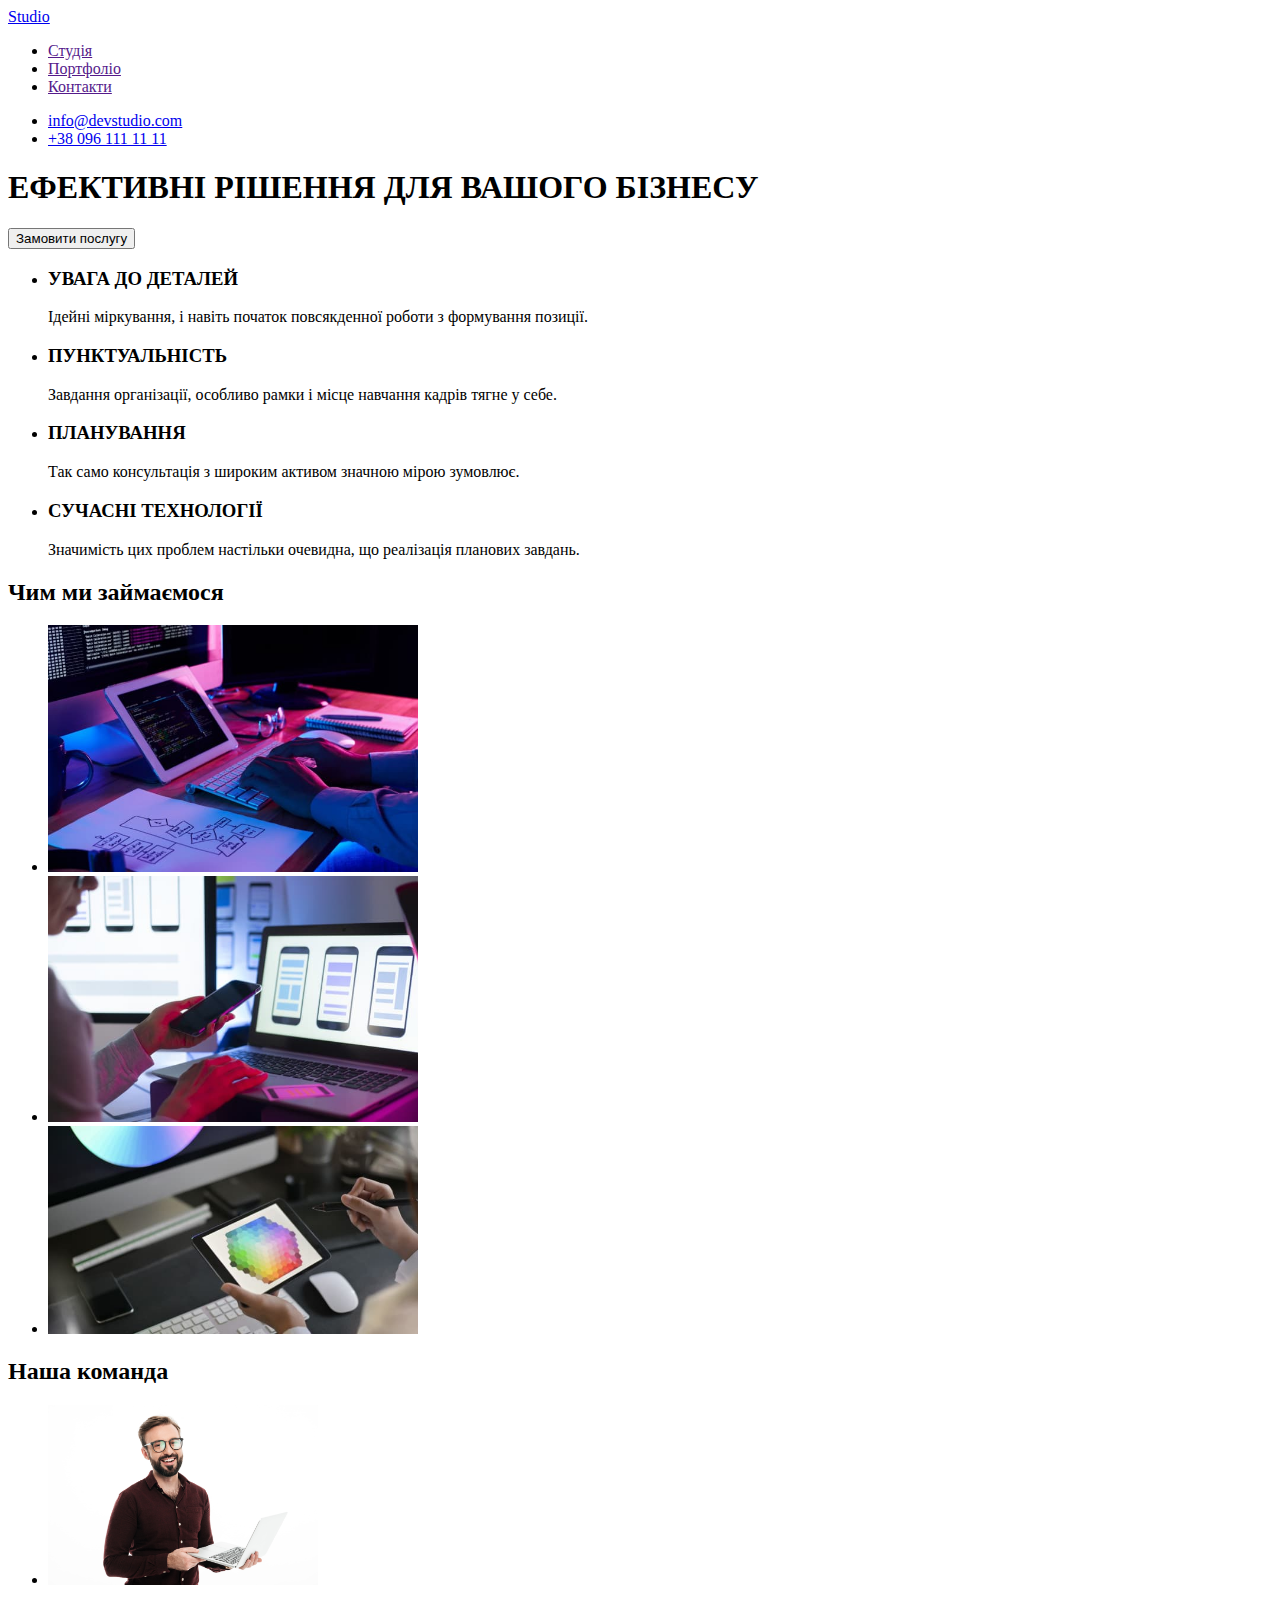
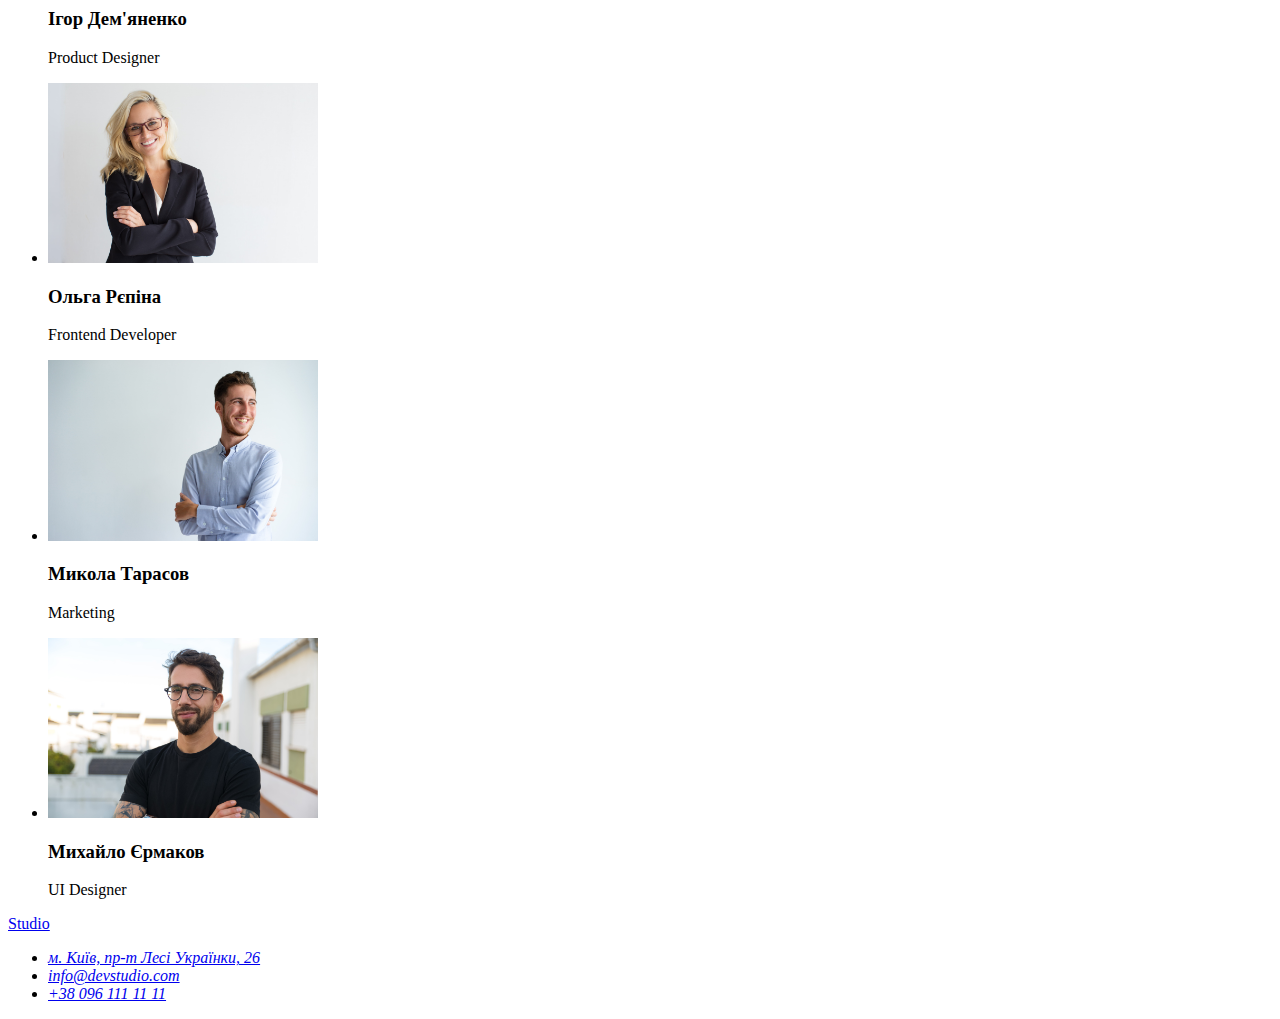
==== index.html @ 5ea5a04d "Скопійовано файли із hw-1" ====
<!DOCTYPE html>
<html lang="uk">
<head>
  <meta charset="UTF-8">
  <meta http-equiv="X-UA-Compatible" content="IE=edge">
  <meta name="viewport" content="width=device-width, initial-scale=1.0">
  <title>Document</title>
</head>
<body>
  <!-- Header -->
  <header class="header">
    <!-- Logo in header -->
    <a class="header-logo" href="https://lehezadmytro.github.io/goit-markup-hw-01/">
      <span class="logo-text(Studio)-header">Studio</span>
    </a>
    <!-- Menu Nav -->
    <nav>
      <ul class="navigation-items">
        <li class="navigation-item"><a href="">Студія</a></li>
        <li class="navigation-item"><a href="">Портфоліо</a></li>
        <li class="navigation-item"><a href="">Контакти</a></li>
      </ul>
    </nav>
    <!-- Contacts in header -->
    <ul class="Contacts-in-header">
      <li class="mail-in-header"><a href="mailto:info@devstudio.com">info@devstudio.com</a></li>
      <li class="tel-in-header"><a href="tel:+380961111111">+38 096 111 11 11</a></li>
    </ul>
  </header>
  <!-- Main -->
  <main class="main">
    <!-- Hat -->
    <section class="section-hat">
      <h1 class="title">ЕФЕКТИВНІ РІШЕННЯ ДЛЯ ВАШОГО БІЗНЕСУ</h1>
      <button class="button" type="button">Замовити послугу</button>
    </section>
    <!-- features -->
    <section class="features">
      <ul class="features-items">
        <li>
          <h3 class="feature-title">УВАГА ДО ДЕТАЛЕЙ</h3>
          <p class="feature-item">Ідейні міркування, і навіть початок повсякденної роботи з формування позиції.</p>
        </li>
        <li>
          <h3 class="feature-title">ПУНКТУАЛЬНІСТЬ</h3>
          <p class="feature-item">Завдання організації, особливо рамки і місце навчання кадрів тягне у себе.</p>
        </li>
        <li>
          <h3 class="feature-title">ПЛАНУВАННЯ</h3>
          <p class="feature-item">Так само консультація з широким активом значною мірою зумовлює.</p>
        </li>
        <li>
          <h3 class="feature-title">СУЧАСНІ ТЕХНОЛОГІЇ</h3>
          <p class="feature-item">Значимість цих проблем настільки очевидна, що реалізація планових завдань.</p>
        </li>
      </ul>
    </section>
    <!-- Work -->
    <section class="work">
      <h2 class="work-title">Чим ми займаємося</h2>
      <ul class="work-items">
        <li class="work-item"><img src="images/close-up-image-programer-working-his-desk-office.jpg" alt="крупним планом зображення програміста, який працює на робочому столі в офісі" width="370"></li>
        <li class="work-item"><img src="images/web-ui-designers-are-developing-application-smartphones-team-creators-is-working-interface-mobile-phones.jpg" alt="дизайнери веб-інтерфейсу розробляють програми для смартфонів, команда творців працює над інтерфейсом мобільних телефонів" width="370"></li>
        <li class="work-item"><img src="images/creative-artist-web-design-with-working-colour-selection-graphic-tablet.jpg" alt="творчий художник веб-дизайн із робочим графічним планшетом із вибором кольорів" width="370"></li>
      </ul>
    </section>
    <!-- Team -->
    <section class="team">
      <h2 class="team-title">Наша команда</h2>
      <ul class="team-items">
        <li class="team-item">
            <img src="images/Ihor-Dem'yanenko.jpg" alt="Ігор Дем'яненко" width="270">
            <h3 class="name">Ігор Дем'яненко</h3>
            <p class="position">Product Designer</p>
        </li>
        <li class="team-item">
            <img src="images/Olʹha-Ryepina.jpg" alt="Ольга Рєпіна" width="270">
            <h3 class="name">Ольга Рєпіна</h3>
            <p class="position">Frontend Developer</p>
        </li>
        <li class="team-item">
            <img src="images/Mykola-Tarasov.jpg" alt="Микола Тарасов" width="270">
            <h3 class="name">Микола Тарасов</h3>
            <p class="position">Marketing</p>
        </li>
        <li class="team-item">
            <img src="images/Mykhaylo-Yermakov.jpg" alt="Михайло Єрмаков" width="270">
            <h3 class="name">Михайло Єрмаков</h3>
            <p class="position">UI Designer</p>
        </li>
      </ul>
    </section>
  </main>
  <!-- Footer -->
  <footer class="footer">
    <!-- Logo in footer -->
    <a class="footer-logo" href="https://lehezadmytro.github.io/goit-markup-hw-01/">
      <span class="logo-text(Studio)-footer">Studio</span>
    </a>
    <!-- Footer address -->
    <address class="footer-address">
      <ul>
        <li class="address"><a href="https://goo.gl/maps/HFRotfu45Rd6xeX8A" target="_blank" rel="noreferrer noopener">м. Київ, пр-т Лесі Українки, 26</a></li>
        <li class="mail-in-footer"><a href="mailto:info@devstudio.com">info@devstudio.com</a></li>
        <li class="tel-in-footer"><a href="tel:+380961111111">+38 096 111 11 11</a></li>
      </ul>
    </address>
  </footer>
</body>
</html>
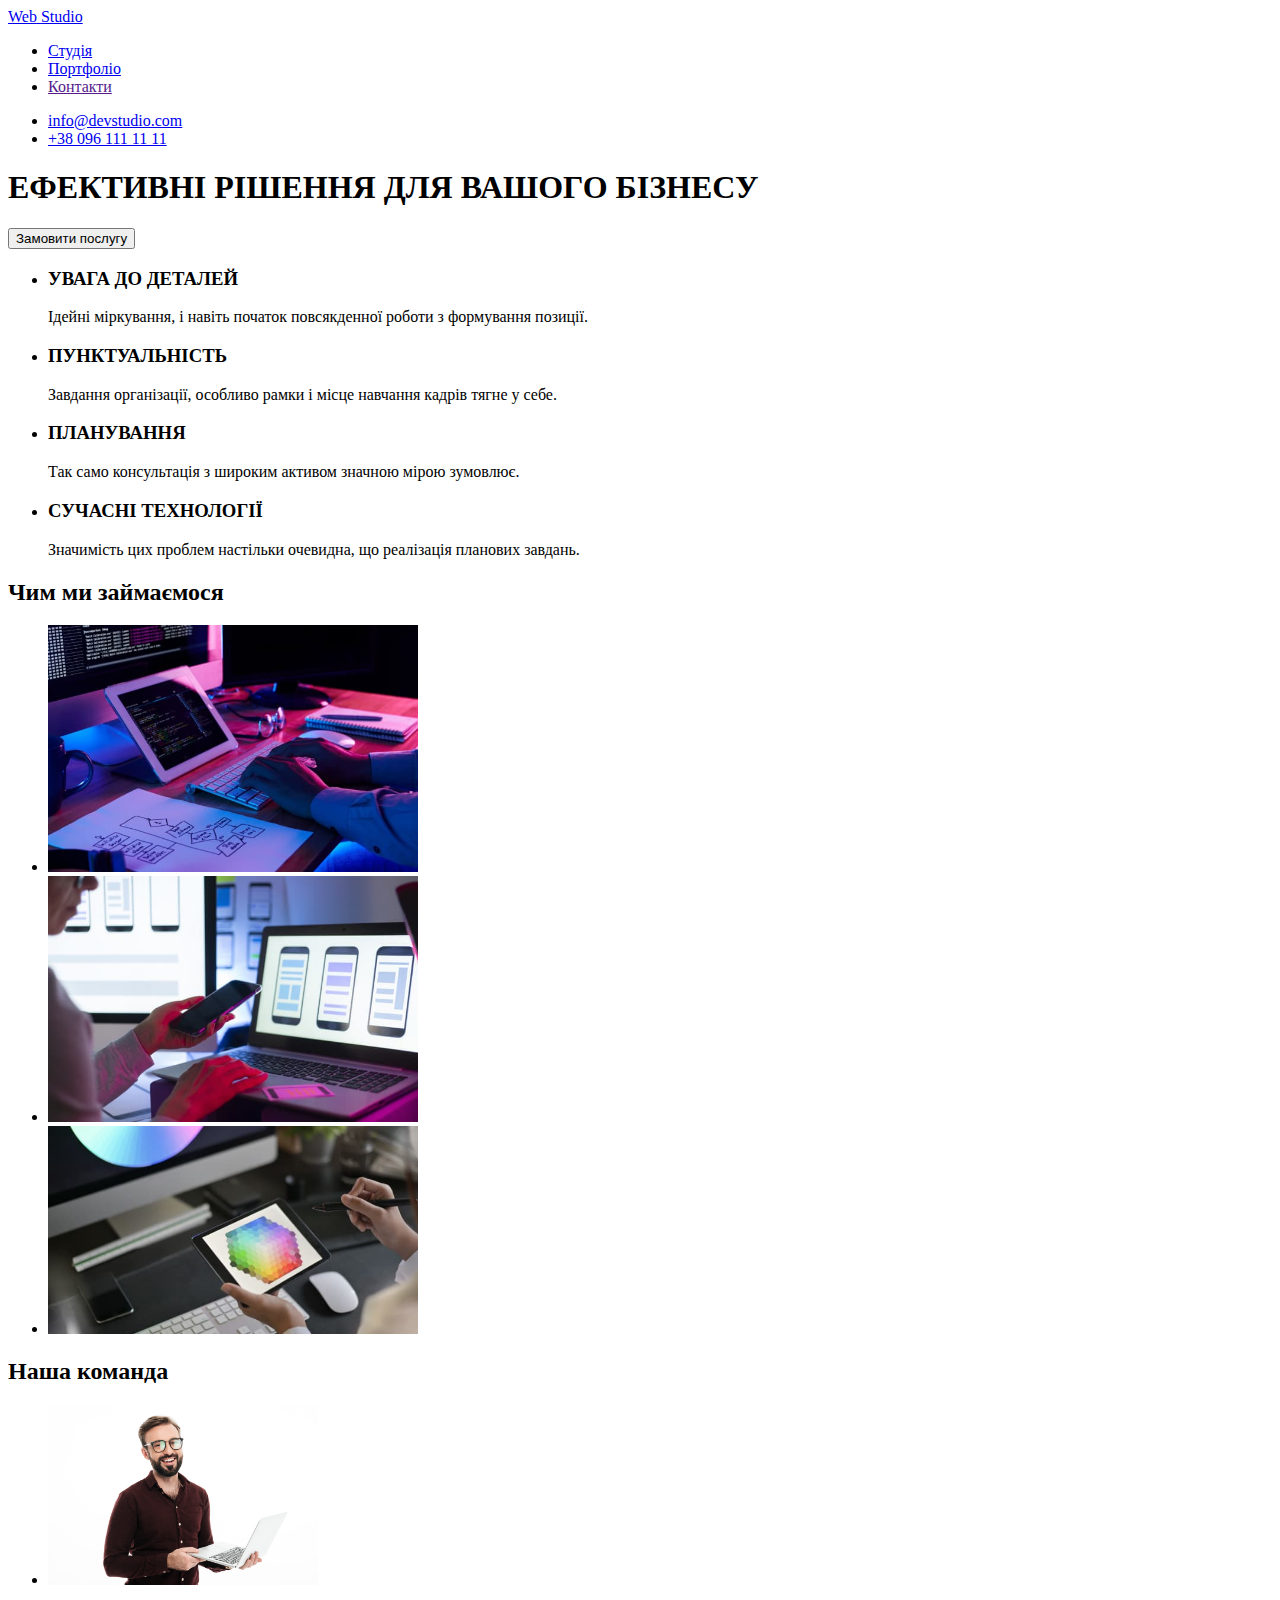
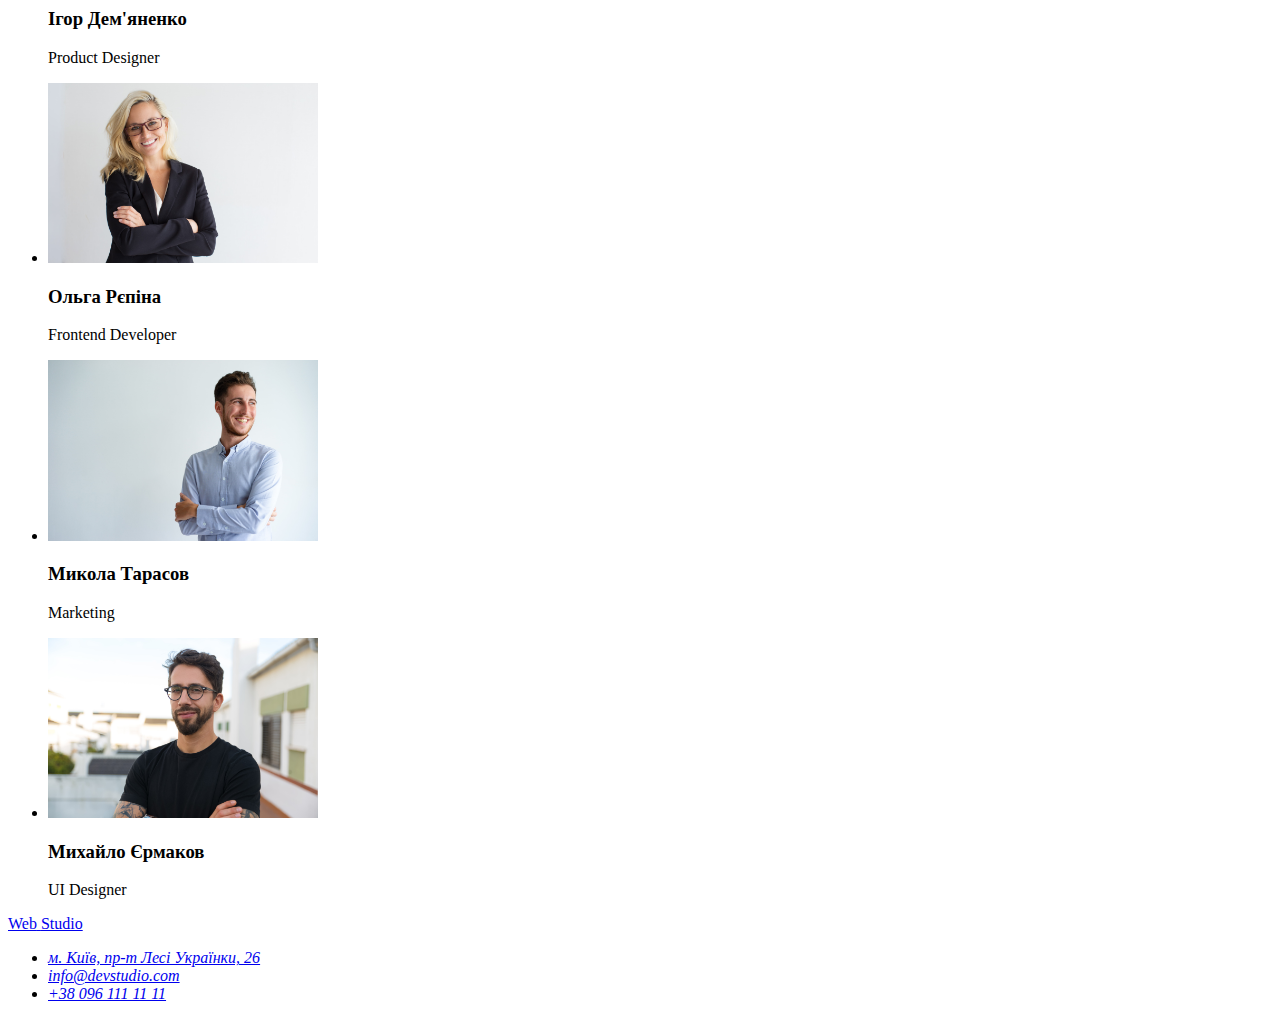
==== commit 87215af5: "Додано нові файли" ====
--- a/index.html
+++ b/index.html
@@ -11,13 +11,14 @@
   <header class="header">
     <!-- Logo in header -->
     <a class="header-logo" href="https://lehezadmytro.github.io/goit-markup-hw-01/">
+      <span class="logo-text(Web)-header">Web</span>
       <span class="logo-text(Studio)-header">Studio</span>
     </a>
     <!-- Menu Nav -->
     <nav>
       <ul class="navigation-items">
-        <li class="navigation-item"><a href="">Студія</a></li>
-        <li class="navigation-item"><a href="">Портфоліо</a></li>
+        <li class="navigation-item"><a href="index.html">Студія</a></li>
+        <li class="navigation-item"><a href="portfolio.html">Портфоліо</a></li>
         <li class="navigation-item"><a href="">Контакти</a></li>
       </ul>
     </nav>
@@ -95,6 +96,7 @@
   <footer class="footer">
     <!-- Logo in footer -->
     <a class="footer-logo" href="https://lehezadmytro.github.io/goit-markup-hw-01/">
+      <span class="logo-text(Web)-footer">Web</span>
       <span class="logo-text(Studio)-footer">Studio</span>
     </a>
     <!-- Footer address -->
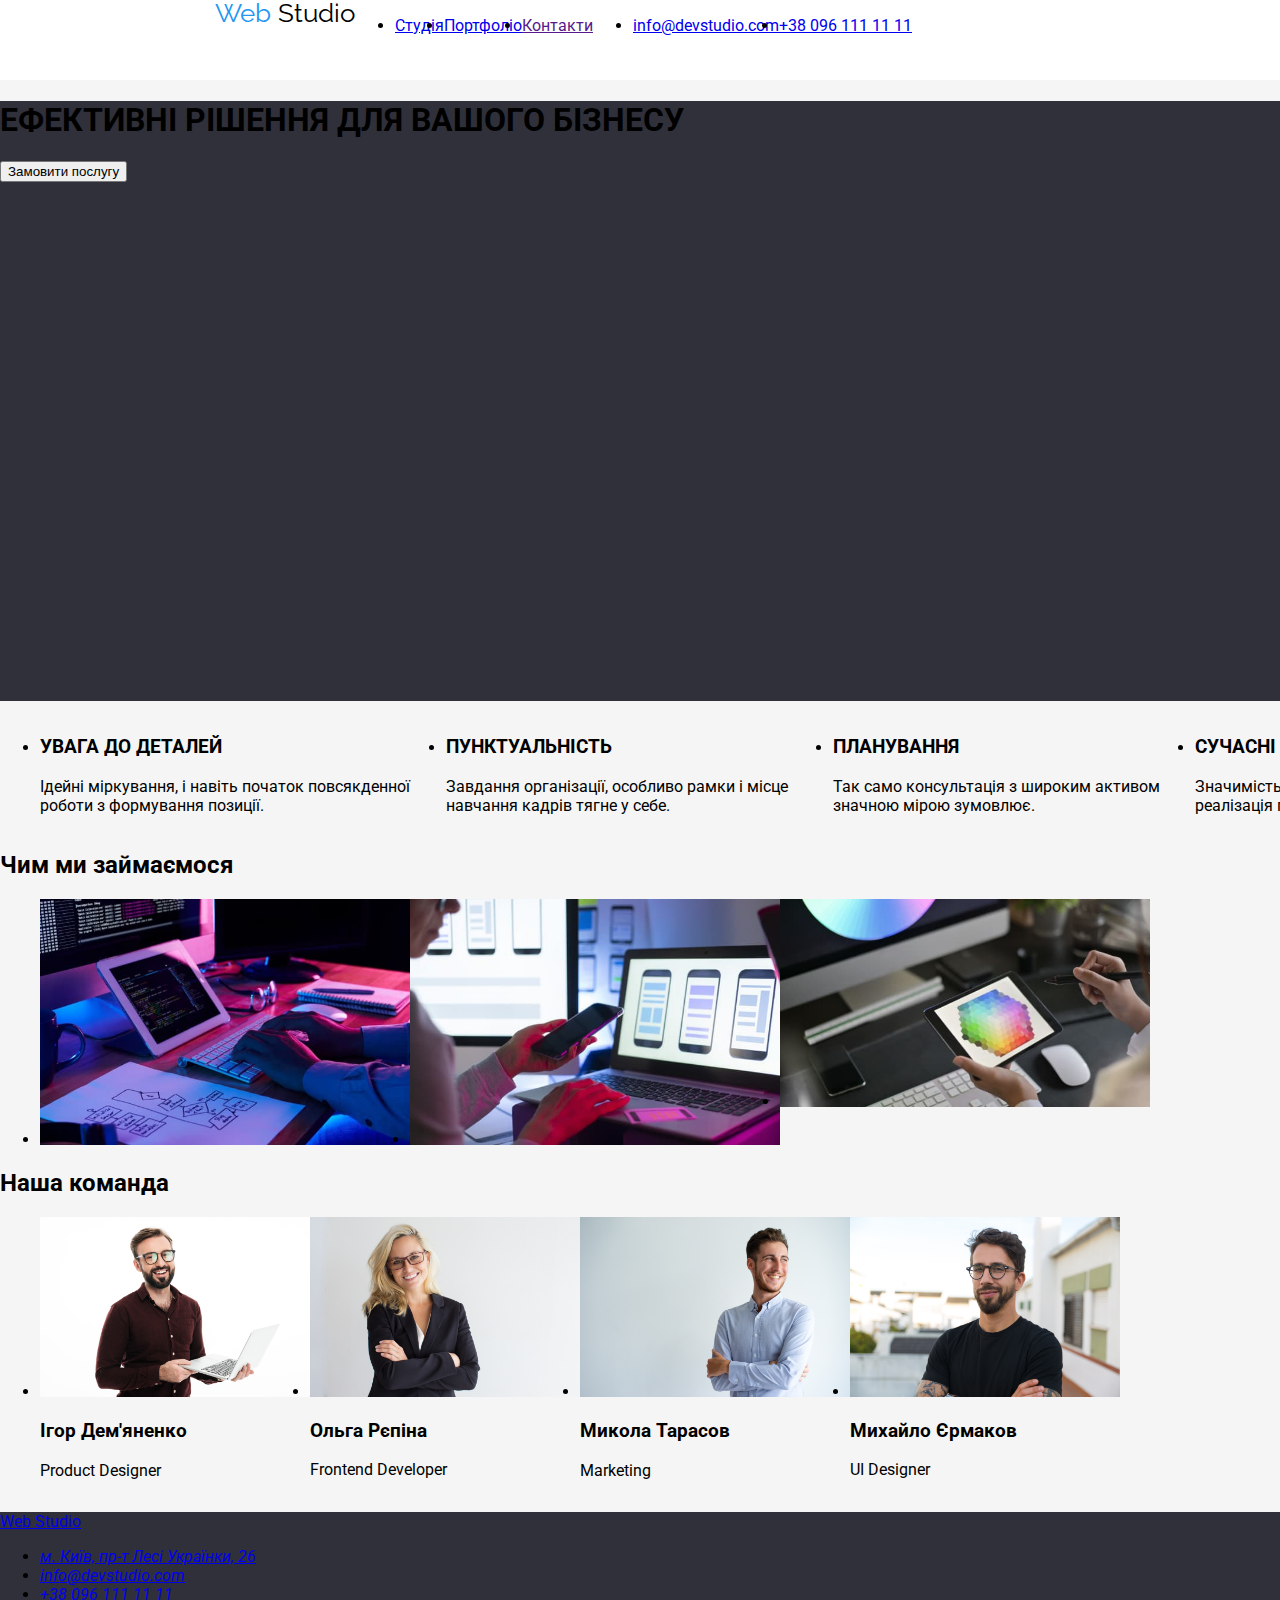
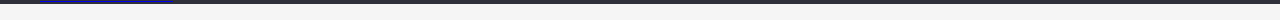
==== commit 83fe1150: "Внесено багато правок в код" ====
--- a/index.html
+++ b/index.html
@@ -4,20 +4,25 @@
   <meta charset="UTF-8">
   <meta http-equiv="X-UA-Compatible" content="IE=edge">
   <meta name="viewport" content="width=device-width, initial-scale=1.0">
-  <title>Document</title>
+  <link rel="stylesheet" href="css/styles.css">
+  <title>WebStudio - Головна</title>
+  <link rel="preconnect" href="https://fonts.googleapis.com">
+  <link rel="preconnect" href="https://fonts.gstatic.com" crossorigin>
+  <link href="https://fonts.googleapis.com/css2?family=Raleway:wght@700&family=Roboto:wght@400;500;700;900&display=swap"
+    rel="stylesheet">
 </head>
 <body>
   <!-- Header -->
   <header class="header">
     <!-- Logo in header -->
-    <a class="header-logo" href="https://lehezadmytro.github.io/goit-markup-hw-01/">
-      <span class="logo-text(Web)-header">Web</span>
-      <span class="logo-text(Studio)-header">Studio</span>
+    <a class="header-logo" href="/">
+      <span class="header-logo-text-web">Web</span>
+      <span class="header-logo-text-studio">Studio</span>
     </a>
     <!-- Menu Nav -->
     <nav>
       <ul class="navigation-items">
-        <li class="navigation-item"><a href="index.html">Студія</a></li>
+        <li class="navigation-item"><a href="/">Студія</a></li>
         <li class="navigation-item"><a href="portfolio.html">Портфоліо</a></li>
         <li class="navigation-item"><a href="">Контакти</a></li>
       </ul>
@@ -60,9 +65,9 @@
     <section class="work">
       <h2 class="work-title">Чим ми займаємося</h2>
       <ul class="work-items">
-        <li class="work-item"><img src="images/close-up-image-programer-working-his-desk-office.jpg" alt="крупним планом зображення програміста, який працює на робочому столі в офісі" width="370"></li>
-        <li class="work-item"><img src="images/web-ui-designers-are-developing-application-smartphones-team-creators-is-working-interface-mobile-phones.jpg" alt="дизайнери веб-інтерфейсу розробляють програми для смартфонів, команда творців працює над інтерфейсом мобільних телефонів" width="370"></li>
-        <li class="work-item"><img src="images/creative-artist-web-design-with-working-colour-selection-graphic-tablet.jpg" alt="творчий художник веб-дизайн із робочим графічним планшетом із вибором кольорів" width="370"></li>
+        <li class="work-item"><img src="images/general/close-up-image-programer-working-his-desk-office.jpg" alt="крупним планом зображення програміста, який працює на робочому столі в офісі" width="370"></li>
+        <li class="work-item"><img src="images/general/web-ui-designers-are-developing-application-smartphones-team-creators-is-working-interface-mobile-phones.jpg" alt="дизайнери веб-інтерфейсу розробляють програми для смартфонів, команда творців працює над інтерфейсом мобільних телефонів" width="370"></li>
+        <li class="work-item"><img src="images/general/creative-artist-web-design-with-working-colour-selection-graphic-tablet.jpg" alt="творчий художник веб-дизайн із робочим графічним планшетом із вибором кольорів" width="370"></li>
       </ul>
     </section>
     <!-- Team -->
@@ -70,22 +75,22 @@
       <h2 class="team-title">Наша команда</h2>
       <ul class="team-items">
         <li class="team-item">
-            <img src="images/Ihor-Dem'yanenko.jpg" alt="Ігор Дем'яненко" width="270">
+            <img src="images/general/Ihor-Dem'yanenko.jpg" alt="Ігор Дем'яненко" width="270">
             <h3 class="name">Ігор Дем'яненко</h3>
             <p class="position">Product Designer</p>
         </li>
         <li class="team-item">
-            <img src="images/Olʹha-Ryepina.jpg" alt="Ольга Рєпіна" width="270">
+            <img src="images/general/Olʹha-Ryepina.jpg" alt="Ольга Рєпіна" width="270">
             <h3 class="name">Ольга Рєпіна</h3>
             <p class="position">Frontend Developer</p>
         </li>
         <li class="team-item">
-            <img src="images/Mykola-Tarasov.jpg" alt="Микола Тарасов" width="270">
+            <img src="images/general/Mykola-Tarasov.jpg" alt="Микола Тарасов" width="270">
             <h3 class="name">Микола Тарасов</h3>
             <p class="position">Marketing</p>
         </li>
         <li class="team-item">
-            <img src="images/Mykhaylo-Yermakov.jpg" alt="Михайло Єрмаков" width="270">
+            <img src="images/general/Mykhaylo-Yermakov.jpg" alt="Михайло Єрмаков" width="270">
             <h3 class="name">Михайло Єрмаков</h3>
             <p class="position">UI Designer</p>
         </li>
@@ -95,9 +100,9 @@
   <!-- Footer -->
   <footer class="footer">
     <!-- Logo in footer -->
-    <a class="footer-logo" href="https://lehezadmytro.github.io/goit-markup-hw-01/">
-      <span class="logo-text(Web)-footer">Web</span>
-      <span class="logo-text(Studio)-footer">Studio</span>
+    <a class="footer-logo" href="index.html">
+      <span class="footer-logo-text-web">Web</span>
+      <span class="footer-logo-text-Studio">Studio</span>
     </a>
     <!-- Footer address -->
     <address class="footer-address">
--- a/css/styles.css
+++ b/css/styles.css
@@ -0,0 +1,58 @@
+body{
+    font-family: 'Raleway', sans-serif;
+    font-family: 'Roboto', sans-serif;
+    width: 1600px;
+    background-color: #F5F5F5;
+    margin: 0px auto;
+}
+
+.header{
+    background-color: #fff;
+    padding-left: 215px;
+    padding-right: 215px;
+    height: 80px;
+}
+
+.header-logo{
+    Font-family: Raleway;
+    Font-style: Bold;
+    Font-size: 26px;
+    Line-height: 31px;
+    Line-height: 100%;
+    Align: Left;
+    Vertical-align: Top;
+    Letter-spacing: 3%;
+    text-decoration: none;
+}
+
+.header-logo-text-web{
+    color: #2196F3;
+}
+
+.header-logo-text-studio{
+    color: #000;
+}
+.section-hat{
+    height: 600px;
+    background-color: #2F303A;;
+}
+
+.projects-list{
+    column-count: 3;
+}
+
+.header,
+.navigation-items,
+.Contacts-in-header,
+.features-items,
+.work-items,
+.team-items,
+.filters-buttons{
+    display: flex;
+}
+
+
+
+.footer{
+    background-color: #2F303A;
+}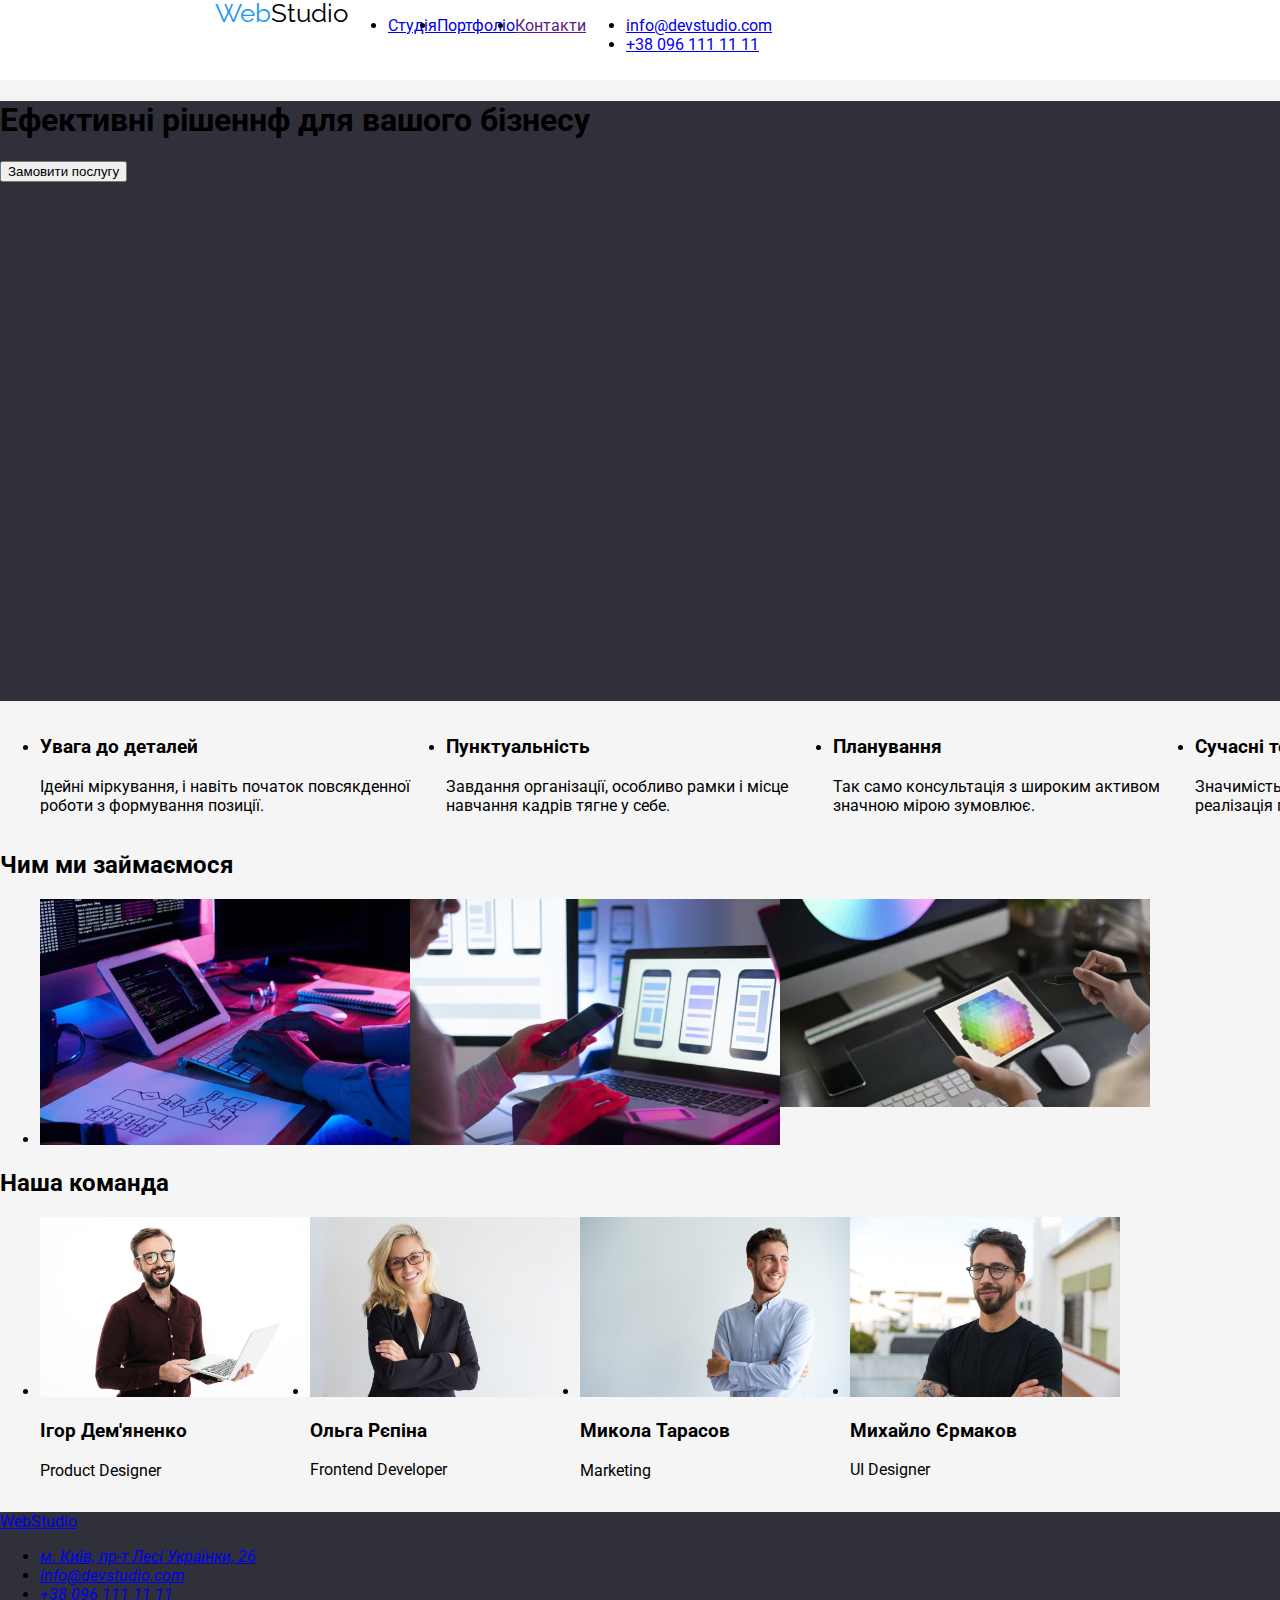
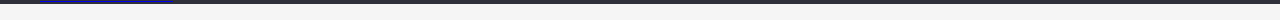
==== commit 08c9306a: "Виправлені помилки в коді" ====
--- a/index.html
+++ b/index.html
@@ -15,48 +15,47 @@
   <!-- Header -->
   <header class="header">
     <!-- Logo in header -->
-    <a class="header-logo" href="/">
-      <span class="header-logo-text-web">Web</span>
-      <span class="header-logo-text-studio">Studio</span>
+    <a class="header-logo" href="index.html">
+      <span class="header-logo-text-web">Web</span><span class="header-logo-text-studio">Studio</span>
     </a>
     <!-- Menu Nav -->
     <nav>
       <ul class="navigation-items">
-        <li class="navigation-item"><a href="/">Студія</a></li>
-        <li class="navigation-item"><a href="portfolio.html">Портфоліо</a></li>
-        <li class="navigation-item"><a href="">Контакти</a></li>
+        <li><a class="navigation-item" href="index.html">Студія</a></li>
+        <li><a class="navigation-item" href="portfolio.html">Портфоліо</a></li>
+        <li><a class="navigation-item" href="">Контакти</a></li>
       </ul>
     </nav>
     <!-- Contacts in header -->
-    <ul class="Contacts-in-header">
-      <li class="mail-in-header"><a href="mailto:info@devstudio.com">info@devstudio.com</a></li>
-      <li class="tel-in-header"><a href="tel:+380961111111">+38 096 111 11 11</a></li>
+    <ul class="Contacts-header">
+      <li><a class="contact-header" href="mailto:info@devstudio.com">info@devstudio.com</a></li>
+      <li><a class="contact-header" href="tel:+380961111111">+38 096 111 11 11</a></li>
     </ul>
   </header>
   <!-- Main -->
   <main class="main">
     <!-- Hat -->
     <section class="section-hat">
-      <h1 class="title">ЕФЕКТИВНІ РІШЕННЯ ДЛЯ ВАШОГО БІЗНЕСУ</h1>
+      <h1 class="title">Ефективні рішеннф для вашого бізнесу</h1>
       <button class="button" type="button">Замовити послугу</button>
     </section>
     <!-- features -->
     <section class="features">
       <ul class="features-items">
         <li>
-          <h3 class="feature-title">УВАГА ДО ДЕТАЛЕЙ</h3>
+          <h3 class="feature-title">Увага до деталей</h3>
           <p class="feature-item">Ідейні міркування, і навіть початок повсякденної роботи з формування позиції.</p>
         </li>
         <li>
-          <h3 class="feature-title">ПУНКТУАЛЬНІСТЬ</h3>
+          <h3 class="feature-title">Пунктуальність</h3>
           <p class="feature-item">Завдання організації, особливо рамки і місце навчання кадрів тягне у себе.</p>
         </li>
         <li>
-          <h3 class="feature-title">ПЛАНУВАННЯ</h3>
+          <h3 class="feature-title">Планування</h3>
           <p class="feature-item">Так само консультація з широким активом значною мірою зумовлює.</p>
         </li>
         <li>
-          <h3 class="feature-title">СУЧАСНІ ТЕХНОЛОГІЇ</h3>
+          <h3 class="feature-title">Сучасні технології</h3>
           <p class="feature-item">Значимість цих проблем настільки очевидна, що реалізація планових завдань.</p>
         </li>
       </ul>
@@ -101,15 +100,14 @@
   <footer class="footer">
     <!-- Logo in footer -->
     <a class="footer-logo" href="index.html">
-      <span class="footer-logo-text-web">Web</span>
-      <span class="footer-logo-text-Studio">Studio</span>
+      <span class="footer-logo-text-web">Web</span><span class="footer-logo-text-studio">Studio</span>
     </a>
     <!-- Footer address -->
-    <address class="footer-address">
+    <address>
       <ul>
-        <li class="address"><a href="https://goo.gl/maps/HFRotfu45Rd6xeX8A" target="_blank" rel="noreferrer noopener">м. Київ, пр-т Лесі Українки, 26</a></li>
-        <li class="mail-in-footer"><a href="mailto:info@devstudio.com">info@devstudio.com</a></li>
-        <li class="tel-in-footer"><a href="tel:+380961111111">+38 096 111 11 11</a></li>
+        <li><a class="company-address" href="https://goo.gl/maps/HFRotfu45Rd6xeX8A" target="_blank" rel="noreferrer noopener">м. Київ, пр-т Лесі Українки, 26</a></li>
+        <li><a class="contact-footer" href="mailto:info@devstudio.com">info@devstudio.com</a></li>
+        <li><a class="contact-footer" href="tel:+380961111111">+38 096 111 11 11</a></li>
       </ul>
     </address>
   </footer>
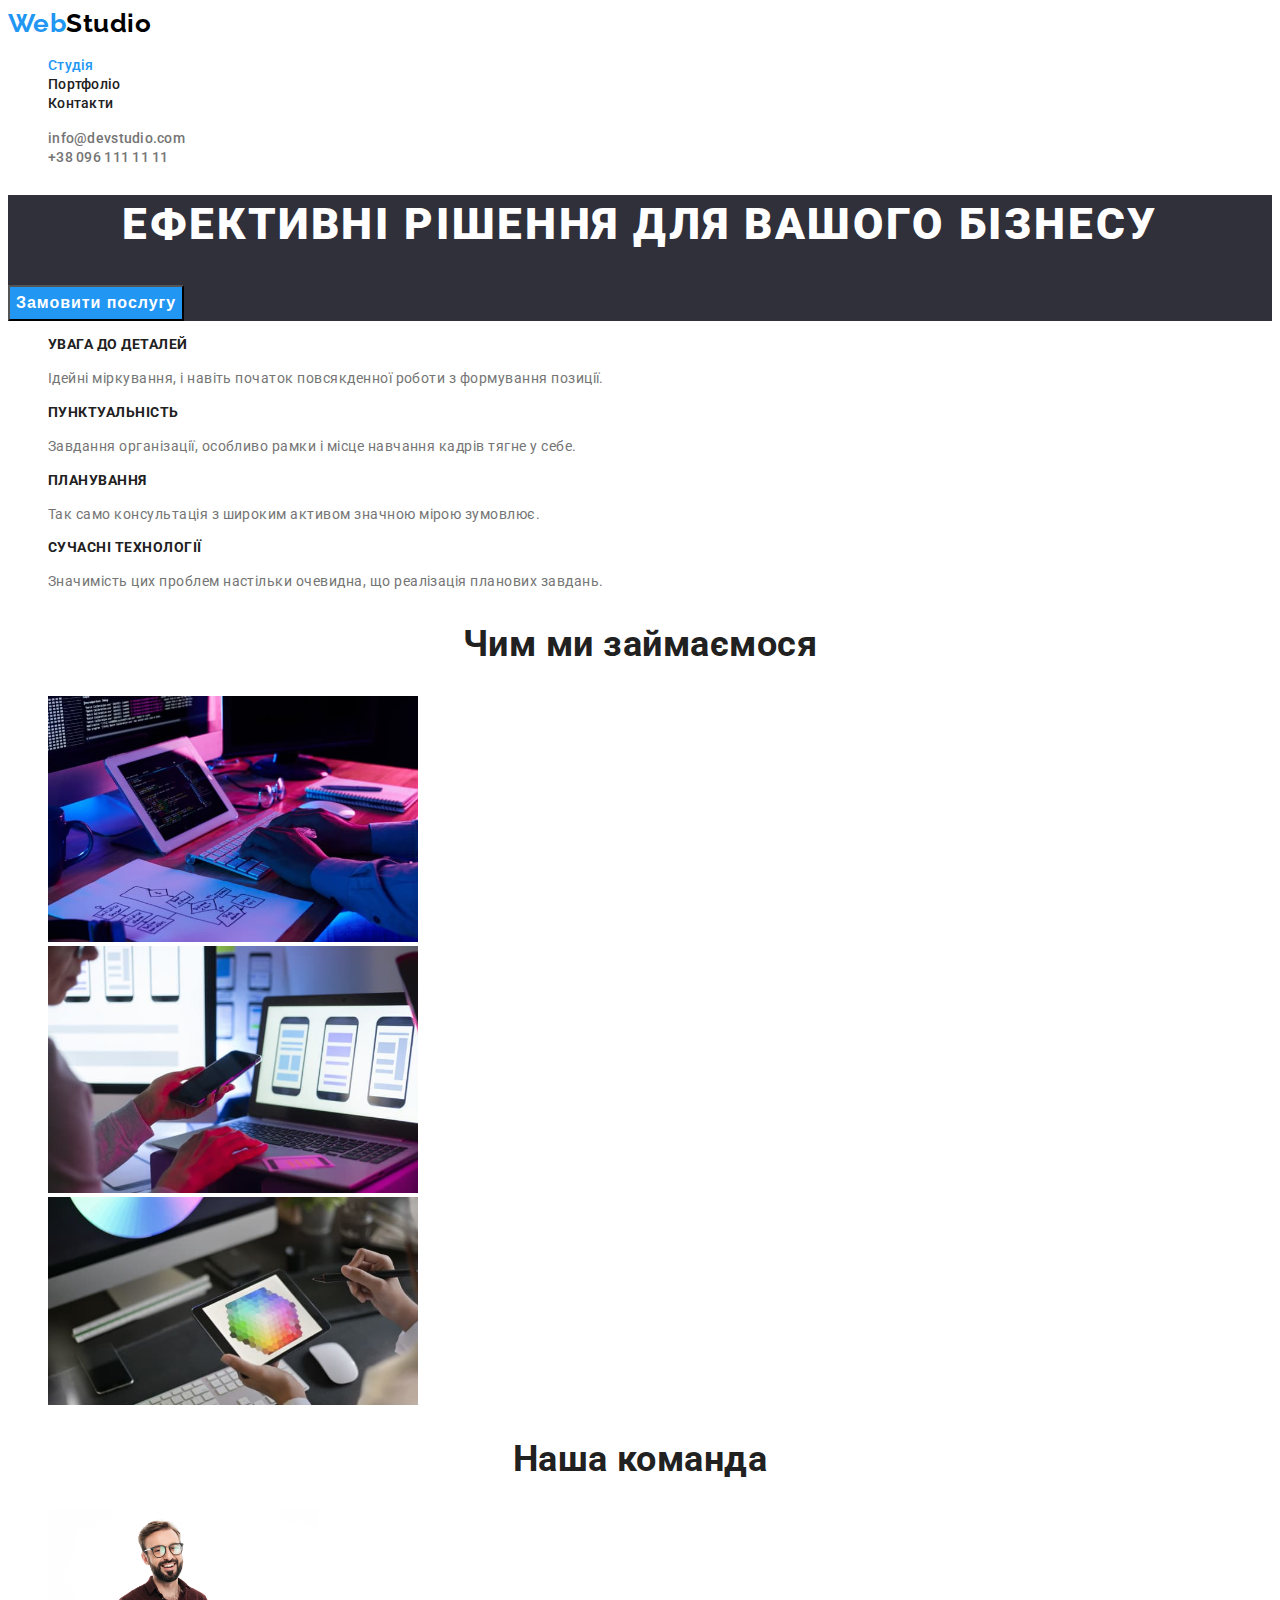
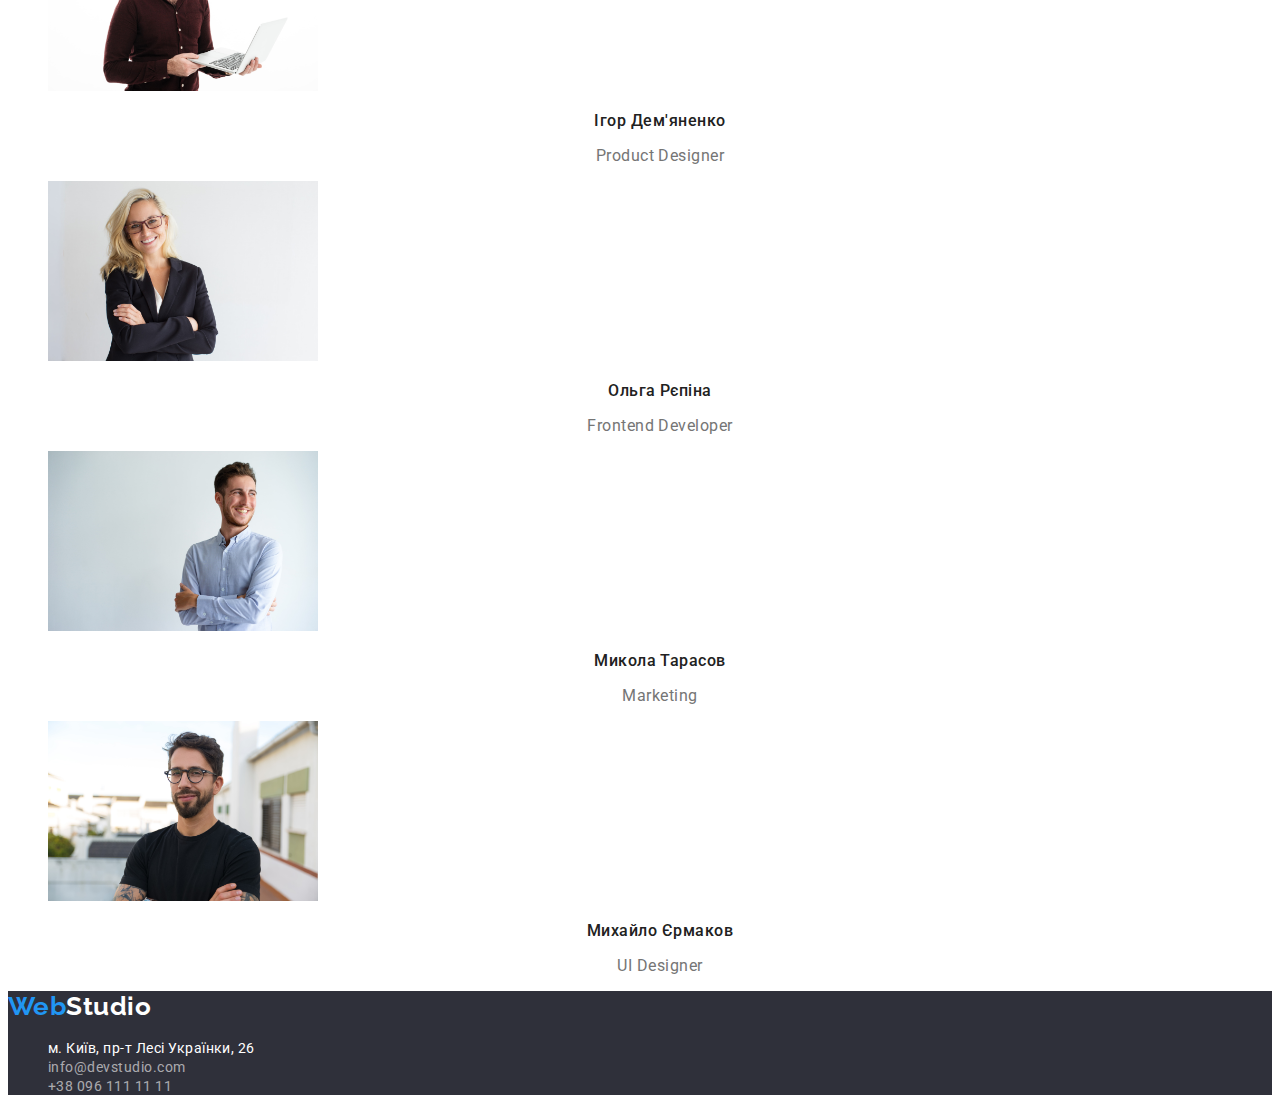
==== commit 4ffc9ceb: "Виправлені помилки і внесені доопрацювання вказані ментором" ====
--- a/index.html
+++ b/index.html
@@ -20,14 +20,14 @@
     </a>
     <!-- Menu Nav -->
     <nav>
-      <ul class="navigation-items">
-        <li><a class="navigation-item" href="index.html">Студія</a></li>
+      <ul class="navigation-items list">
+        <li><a class="navigation-item active-page" href="index.html">Студія</a></li>
         <li><a class="navigation-item" href="portfolio.html">Портфоліо</a></li>
         <li><a class="navigation-item" href="">Контакти</a></li>
       </ul>
     </nav>
     <!-- Contacts in header -->
-    <ul class="Contacts-header">
+    <ul class="contacts-header list">
       <li><a class="contact-header" href="mailto:info@devstudio.com">info@devstudio.com</a></li>
       <li><a class="contact-header" href="tel:+380961111111">+38 096 111 11 11</a></li>
     </ul>
@@ -36,12 +36,12 @@
   <main class="main">
     <!-- Hat -->
     <section class="section-hat">
-      <h1 class="title">Ефективні рішеннф для вашого бізнесу</h1>
+      <h1 class="title">Ефективні рішення для вашого бізнесу</h1>
       <button class="button" type="button">Замовити послугу</button>
     </section>
     <!-- features -->
     <section class="features">
-      <ul class="features-items">
+      <ul class="features-items list">
         <li>
           <h3 class="feature-title">Увага до деталей</h3>
           <p class="feature-item">Ідейні міркування, і навіть початок повсякденної роботи з формування позиції.</p>
@@ -63,7 +63,7 @@
     <!-- Work -->
     <section class="work">
       <h2 class="work-title">Чим ми займаємося</h2>
-      <ul class="work-items">
+      <ul class="work-items list">
         <li class="work-item"><img src="images/general/close-up-image-programer-working-his-desk-office.jpg" alt="крупним планом зображення програміста, який працює на робочому столі в офісі" width="370"></li>
         <li class="work-item"><img src="images/general/web-ui-designers-are-developing-application-smartphones-team-creators-is-working-interface-mobile-phones.jpg" alt="дизайнери веб-інтерфейсу розробляють програми для смартфонів, команда творців працює над інтерфейсом мобільних телефонів" width="370"></li>
         <li class="work-item"><img src="images/general/creative-artist-web-design-with-working-colour-selection-graphic-tablet.jpg" alt="творчий художник веб-дизайн із робочим графічним планшетом із вибором кольорів" width="370"></li>
@@ -72,7 +72,7 @@
     <!-- Team -->
     <section class="team">
       <h2 class="team-title">Наша команда</h2>
-      <ul class="team-items">
+      <ul class="team-items list">
         <li class="team-item">
             <img src="images/general/Ihor-Dem'yanenko.jpg" alt="Ігор Дем'яненко" width="270">
             <h3 class="name">Ігор Дем'яненко</h3>
@@ -104,7 +104,7 @@
     </a>
     <!-- Footer address -->
     <address>
-      <ul>
+      <ul class="adress-items list">
         <li><a class="company-address" href="https://goo.gl/maps/HFRotfu45Rd6xeX8A" target="_blank" rel="noreferrer noopener">м. Київ, пр-т Лесі Українки, 26</a></li>
         <li><a class="contact-footer" href="mailto:info@devstudio.com">info@devstudio.com</a></li>
         <li><a class="contact-footer" href="tel:+380961111111">+38 096 111 11 11</a></li>
--- a/css/styles.css
+++ b/css/styles.css
@@ -1,58 +1,267 @@
-body{
-    font-family: 'Raleway', sans-serif;
+:root {
+    --primery-text-color: #212121;
+    --secondary-text-color: #757575;
+    --accent-color: #2196F3;
+    --main-background-color: #fff;
+    --secondary-background-color: #2F303A;
+}
+
+body {
     font-family: 'Roboto', sans-serif;
-    width: 1600px;
-    background-color: #F5F5F5;
-    margin: 0px auto;
-}
-
-.header{
-    background-color: #fff;
-    padding-left: 215px;
-    padding-right: 215px;
-    height: 80px;
-}
-
-.header-logo{
+    letter-spacing: 0.03em;
+    color: var(--primery-text-color);
+}
+
+/* Removes periods from list items */
+.list {
+    list-style: none;
+}
+
+/* Heder styles */
+.header {
+    background-color: var(--main-background-color);
+}
+
+/* Heder-logo styles */
+.header-logo {
     Font-family: Raleway;
-    Font-style: Bold;
+    font-weight: 700;
     Font-size: 26px;
-    Line-height: 31px;
-    Line-height: 100%;
-    Align: Left;
-    Vertical-align: Top;
-    Letter-spacing: 3%;
-    text-decoration: none;
-}
-
-.header-logo-text-web{
-    color: #2196F3;
-}
-
-.header-logo-text-studio{
+    line-height: 1.19;
+    text-decoration: none;
+}
+
+.header-logo-text-web {
+    color: var(--accent-color);
+}
+
+.header-logo-text-studio {
     color: #000;
 }
-.section-hat{
-    height: 600px;
-    background-color: #2F303A;;
-}
-
-.projects-list{
-    column-count: 3;
-}
-
-.header,
-.navigation-items,
-.Contacts-in-header,
-.features-items,
-.work-items,
-.team-items,
-.filters-buttons{
-    display: flex;
-}
-
-
-
-.footer{
-    background-color: #2F303A;
-}+
+/* Navigation menu style */
+
+
+.navigation-item {
+    font-weight: 500;
+    font-size: 14px;
+    line-height: 1.14;
+    letter-spacing: 0.02em;
+    color: var(--primery-text-color);
+    text-decoration: none;
+}
+
+.navigation-item:hover,
+.navigation-item:focus {
+    color: var(--accent-color);
+}
+
+.active-page {
+    font-weight: 500;
+    font-size: 14px;
+    line-height: 1.14;
+    letter-spacing: 0.02em;
+    color: var(--accent-color);
+    text-decoration: none;
+}
+
+/* Contacts in header styles */
+
+
+.contact-header {
+    font-weight: 500;
+    font-size: 14px;
+    line-height: 1.14;
+    letter-spacing: 0.02em;
+    color: var(--secondary-text-color);
+    text-decoration: none;
+}
+
+.contact-header:hover,
+.contact-header:focus {
+    color: var(--accent-color);
+}
+
+/* Maine styles */
+
+/* Section het style */
+
+.section-hat {
+    background-color: var(--secondary-background-color);
+}
+
+.title {
+    font-weight: 900;
+    font-size: 44px;
+    line-height: 1.36;
+    text-align: center;
+    letter-spacing: 0.06em;
+    text-transform: uppercase;
+    color: #FFFFFF;
+} 
+
+.button {
+    font-weight: 700;
+    font-size: 16px;
+    line-height: 1.88;
+    text-align: center;
+    letter-spacing: 0.06em;
+    color: #FFFFFF;
+    background-color: var(--accent-color);
+    cursor: pointer;
+}
+
+/* Section futures styles */
+
+.feature-title {
+    font-size: 14px;
+    line-height: 1.14;
+    text-transform: uppercase;
+}
+
+
+.feature-item {
+    font-size: 14px;
+    line-height: 1.71;
+    color: var(--secondary-text-color);
+}
+
+/* Section work styles */
+
+.work-title {
+    font-size: 36px;
+    line-height: 1.16;
+    text-align: center;
+}
+
+
+/* Section team styles */
+
+.team-item {
+    background-color: var(--main-background-color);
+}
+.team-title {
+    font-size: 36px;
+    line-height: 1.16;
+    text-align: center;
+}
+
+
+/* Cards with photos, names and titles of professions */
+
+.name {
+    font-weight: 500;
+    font-size: 16px;
+    line-height: 1.19;
+    text-align: center;
+}
+
+.position {
+    font-size: 16px;
+    line-height: 1.19;
+    text-align: center;
+    color: var(--secondary-text-color);
+}
+
+
+/* Footer styles */
+
+.footer {
+    background-color: var(--secondary-background-color);
+}
+
+/* Footer logo */
+
+.footer-logo {
+    text-decoration: none;
+}
+
+.footer-logo-text-web,
+.footer-logo-text-studio {
+    font-family: 'Raleway';
+    font-weight: 700;
+    font-size: 26px;
+    line-height: 1.19;
+}
+
+.footer-logo-text-web {
+    color: var(--accent-color);
+}
+
+.footer-logo-text-studio {
+    color: #fff;
+}
+
+/* Footer adress */
+
+.company-address {
+    font-style: normal;
+    font-weight: 400;
+    font-size: 14px;
+    line-height: 1.17;
+    color: #FFFFFF;
+    text-decoration: none;
+}
+
+.company-address:hover,
+.company-address:focus {
+    color: var(--accent-color);
+}
+
+.contact-footer {
+    font-style: normal;
+    font-weight: 400;
+    font-size: 14px;
+    line-height: 1.17;
+    color: rgba(255, 255, 255, 0.6);
+    text-decoration: none;
+}
+
+.contact-footer:hover,
+.contact-footer:focus {
+    color:var(--accent-color);
+}
+
+/* Portfolio page */
+
+/* Mine styles */
+
+/* Filters */
+
+.filter-button {
+    font-weight: 500;
+    font-size: 16px;
+    line-height: 1.16;
+    text-align: center;
+    cursor: pointer;
+    background-color: #F5F4FA;
+}
+
+.filter-button:hover {
+    color: #fff;
+    background-color: var(--accent-color);
+}
+
+/* Projects */
+
+.project {
+    background-color:var(--main-background-color);
+}
+
+.project-link {
+    text-decoration: none;
+}
+
+.project-title {
+    font-size: 18px;
+    line-height: 2;
+    letter-spacing: 0.06em;
+    color: var(--primery-text-color);
+}
+
+.project-type {
+    font-size: 16px;
+    line-height: 1.88;
+    color: var(--secondary-text-color);
+}
+
